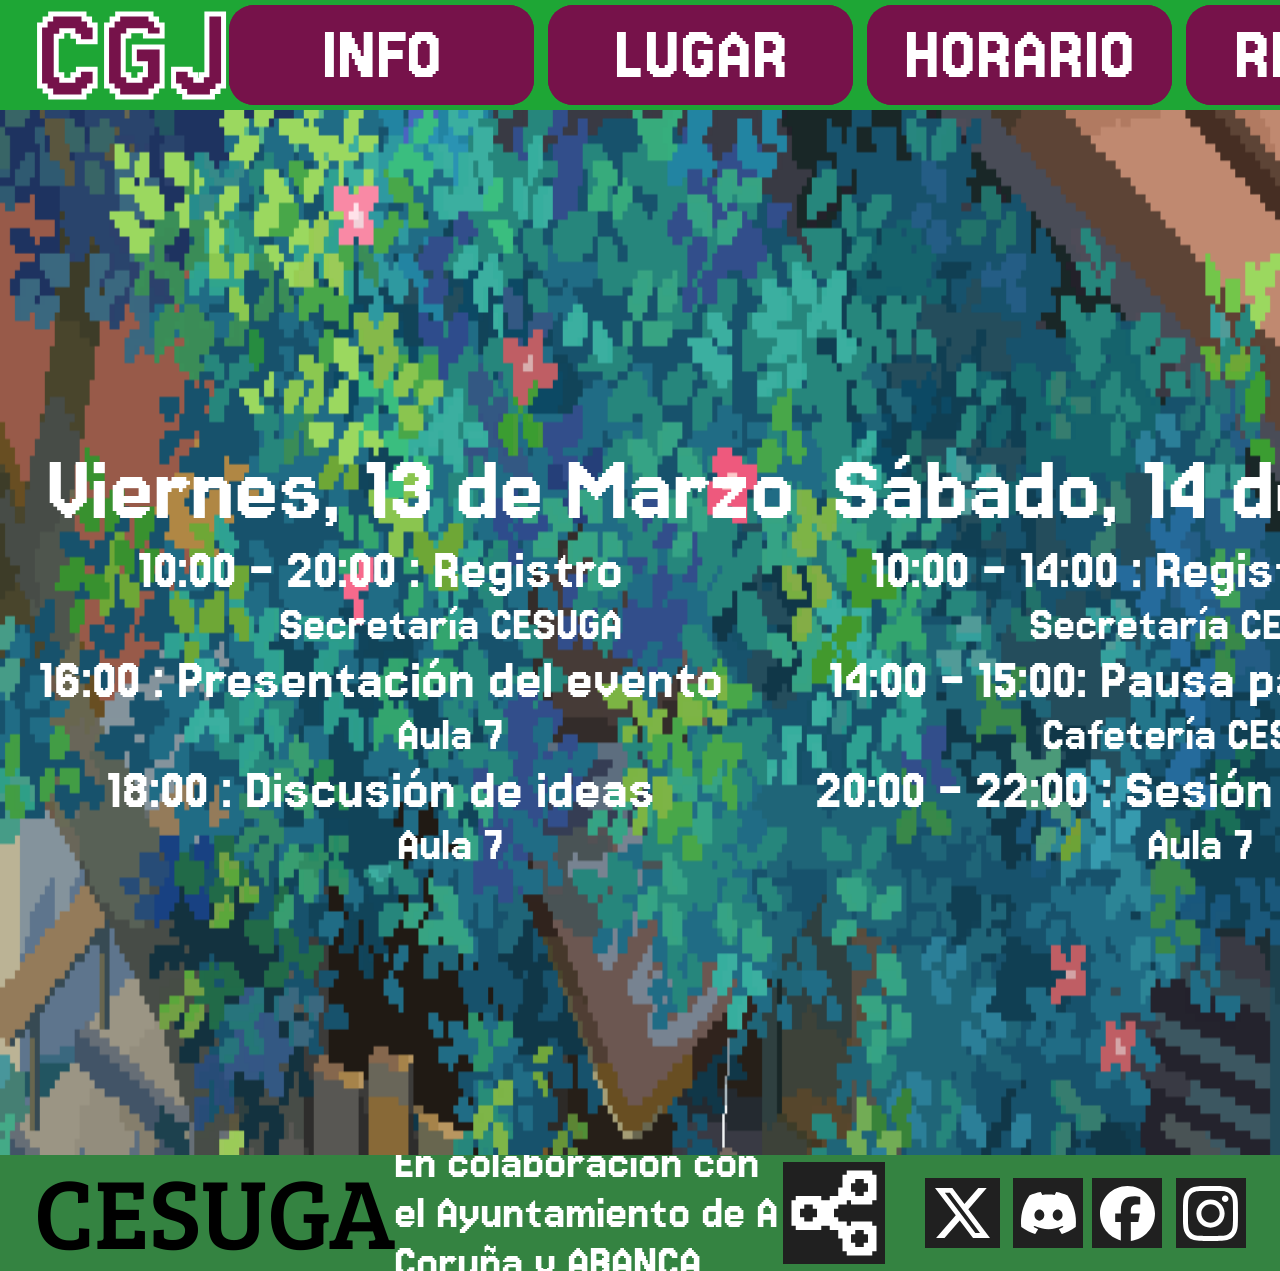
==== indexhorario.html @ c205cd02 "ahora si" ====
<!DOCTYPE html>
<html lang="en">
<head>
  <meta charset="UTF-8">
  <meta http-equiv="X-UA-Compatible" content="IE=edge">
  <meta name="viewport" content="width=device-width, initial-scale=1.0">
  <link rel="stylesheet" href="./vars.css">
  <link rel="stylesheet" href="./style.css">
  <link href="https://fonts.googleapis.com/css2?family=Bree+Serif&family=Jersey+15&display=swap" rel="stylesheet">

  
  <style>
   a,
   button,
   input,
   select,
   h1,
   h2,
   h3,
   h4,
   h5,
   * {
       box-sizing: border-box;
       margin: 0;
       padding: 0;
       border: none;
       text-decoration: none;
       background: none;
   
       -webkit-font-smoothing: antialiased;
   }
   
   menu, ol, ul {
       list-style-type: none;
       margin: 0;
       padding: 0;
   }
   </style>
  <title>Document</title>
</head>
<body>
  <div class="lugar">
    <div class="cabecera">
      <div class="frame-2">
        <a href="index.html" class="frame-2"><div class="cgj">CGJ</div></a>
      </div>
      <div class="botones-navegacion">
        <div class="boton-info">
          <a href="indexinfo.html" class="boton-info"><div class="info">INFO</div></a>
        </div>
        <div class="boton-lugar">
          <a href="indexlugar.html" class="boton-lugar"><div class="lugar">LUGAR</div></a>
        </div>
        <div class="boton-horario">
          <a href="indexhorario.html." class="boton-horario"><div class="horario">HORARIO</div></a>
        </div>
        <div class="boton-reglas">
          <a href="indexreglas.html" class="boton-reglas"><div class="reglas">REGLAS</div></a>
        </div>
      </div>
    </div>
    <div class="cuerpolugar">
      <img
        class="fondo2"
        src="fondo2.gif"
      />
    <div class="viernes">
      <div class="titulo" style="top: 330px; left: -30px;">Viernes, 13 de Marzo</div>
      <div class="subtitulo" style="top: 330px; left: -70px;">10:00 - 20:00 : Registro</div>
      <div class="texto-horario" style="top: 330px; left: 0px;">Secretaría CESUGA</div>
      <div class="subtitulo" style="top: 330px; left: -70px;">16:00 : Presentación del evento</div>
      <div class="texto-horario" style="top: 330px; left: 0px;">Aula 7</div>
      <div class="subtitulo" style="top: 330px; left: -70px;">18:00 : Discusión de ideas</div>
      <div class="texto-horario" style="top: 330px; left: 0px;">Aula 7</div>
    </div>
      <div class="titulo" style="top: -100px; left: 750px;">Sábado, 14 de Marzo</div>
      <div class="subtitulo" style="top: -100px; left: 750px;">10:00 - 14:00 : Registro equipos</div>
      <div class="texto-horario" style="top: -100px; left: 750px;">Secretaría CESUGA</div>
      <div class="subtitulo" style="top: -100px; left: 750px;">14:00 - 15:00: Pausa para la comida</div>
      <div class="texto-horario" style="top: -100px; left: 750px;">Cafetería CESUGA</div>
      <div class="subtitulo" style="top: -100px; left: 750px;">20:00 - 22:00 : Sesión de playesting</div>
      <div class="texto-horario" style="top: -100px; left: 750px;">Aula 7</div>
      
      <div class="titulo" style="top: -750px; left: 1600px;">Domingo, 15 de Marzo</div>
      <div class="subtitulo" style="top: -750px; left: 1600px;">15:00 - 17:00 : Subida de juegos</div>
      <div class="texto-horario" style="top: -750px; left: 1600px;">Portal web del evento</div>
      <div class="subtitulo" style="top: -750px; left: 1600px;">17:00 : Evaluación de los juegos</div>
      <div class="texto-horario" style="top: -750px; left: 1600px;">El jurado comenzará a revisar los videojuegos entregados.</div>
      <div class="subtitulo" style="top: -750px; left: 1600px;">18:00 - 18:30: Elaboración de la presentación</div>
      <div class="texto-horario" style="top: -750px; left: 1600px;">Elaboración de una presentación corta, de menos de 5 minutos, sobre el juego y el desarollo.</div>
      <div class="subtitulo" style="top: -750px; left: 1600px;">18:30 - 19:30: Presentaciones</div>
      <div class="subtitulo" style="top: -750px; left: 1600px;">19:30 - 20:00: Entrega de premios</div>
      <div class="texto-horario" style="top: -750px; left: 1600px;">Salón de actos de CESUGA</div>

    </div>
    <div class="pie-de-pagina-lugar">
      <div class="cesuga-logo">
        <span>
          <span class="cesuga-logo-span">CESUGA</span>
        </span>
      </div>
      <div class="en-colaboraci-n-con-el-ayuntamiento-de-a-coru-a-y-abanca">
        En colaboración con el Ayuntamiento de A Coruña y ABANCA.
      </div>
      <div class="botones-rrss">
        <img class="boton-compartir" src="boton-compartir0.svg" />
        <a href="https://www.facebook.com/?locale=es_ES"><img class="boton-facebook" src="boton-facebook0.svg"/></a>
        <a href="https://x.com/"><img class="boton-x" src="boton-x0.svg" /></a>
        <a href="https://discord.com/"><img class="boton-discord" src="boton-discord0.svg" /></a>
        <div class="boton-insta">
          <a href="https://www.instagram.com/?hl=es"><img class="social-icons" src="social-icons0.svg" /></a>
        </div>
    </div>
  </div>
</body>
</html>
---- vars.css ----
/* Figma Styles of your File */
:root {
  /* Colors */
  /* Fonts */
  /* Effects */
}
/* Figma Color Variables of your File */
---- style.css ----
cuerpo{
  background-image: url("fondo2.gif");
}
.home,
.home * {
  box-sizing: border-box;
}
.home {
  background: #ffffff;
  display: flex;
  flex-direction: column;
  gap: 0px;
  align-items: center;
  justify-content: flex-start;
  height: 1271px;
  position: relative;
  overflow: hidden;
  aspect-ratio: auto;
}
.cabecera {
  background: #1ea635;
  padding: 10px 34px 10px 34px;
  display: flex;
  flex-direction: row;
  align-items: center;
  justify-content: space-between;
  flex-shrink: 0;
  width: 100%;
  height: 110px;
  position: relative;
}
.frame-2 {
  display: flex;
  flex-direction: row;
  gap: 10px;
  align-items: center;
  justify-content: center;
  flex-shrink: 0;
  position: relative;
}
.cgj {
  color: #76124a;
  text-align: left;
  font-family: "Jersey 15", sans-serif;
  -webkit-text-stroke: 5px #ffffff;
  font-size: 150px;
  font-weight: 400;
  position: relative;
}
.fondohome{
  width: 110%;
  height: 120%;
  background-image: url("fondohome.gif");
  background-size: cover;
  background-position: center;
  clip-path: inset(50px 65px 50px 65px);
  position: absolute;
  margin-top: -50px;
  margin-left: -90px;
}
.fondo2{
  width: 100%;
  height: 180%;
  background-image: url("fondo2.gif");
  background-size: cover;
  background-position: center;
  position: absolute;
  clip-path: inset(0px 0px 200px 0px);
  z-index: -1;
}
.botones-navegacion {
  display: flex;
  flex-direction: row;
  gap: 14px;
  align-items: center;
  justify-content: flex-start;
  flex-shrink: 0;
  position: relative;
}
.boton-info {
  background: #76124a;
  border-radius: 25px;
  padding: 10px;
  display: flex;
  flex-direction: row;
  gap: 10px;
  align-items: center;
  justify-content: center;
  flex-shrink: 0;
  width: 305px;
  height: 100px;
  position: relative;
}
.info {
  color: #ffffff;
  text-align: left;
  font-family: "Jersey 15", sans-serif;
  font-size: 80px;
  font-weight: 400;
  position: relative;
}
.boton-lugar {
  background: #76124a;
  border-radius: 25px;
  padding: 10px;
  display: flex;
  flex-direction: row;
  gap: 10px;
  align-items: center;
  justify-content: center;
  flex-shrink: 0;
  width: 305px;
  height: 100px;
  position: relative;
  font-family: "Jersey 15", sans-serif;
}
.lugar {
  color: #ffffff;
  text-align: left;
  font-family: "Jersey 15", sans-serif;
  font-size: 80px;
  font-weight: 400;
  position: relative;
}
.boton-horario {
  background: #76124a;
  border-radius: 25px;
  padding: 10px;
  display: flex;
  flex-direction: row;
  gap: 10px;
  align-items: center;
  justify-content: center;
  flex-shrink: 0;
  width: 305px;
  height: 100px;
  position: relative;
}
.horario {
  color: #ffffff;
  text-align: left;
  font-family: "Jersey 15", sans-serif;
  font-size: 80px;
  font-weight: 400;
  position: relative;
}
.boton-reglas {
  background: #76124a;
  border-radius: 25px;
  padding: 10px;
  display: flex;
  flex-direction: row;
  gap: 10px;
  align-items: center;
  justify-content: center;
  flex-shrink: 0;
  width: 305px;
  height: 100px;
  position: relative;
}
.reglas {
  color: #ffffff;
  text-align: left;
  font-family: "Jersey 15", sans-serif;
  font-size: 80px;
  font-weight: 400;
  position: relative;
}
.cuerpo {
  background: #2f5d2f;
  flex-shrink: 0;
  width: 100%;
  height: 1045px;
  position: relative;
  overflow: hidden;
}

.cuerpolugar {
  flex-shrink: 0;
  width: 100%;
  height: 1045px;
  position: relative;
  overflow: hidden;
  margin: 0;
  padding: 0;
}
.cuerporeglas {
  flex-shrink: 0;
  width: 100%;
  height: 100%;
  position: relative;
  overflow: hidden;
  margin: 0;
  padding: 0;
}
.arte-central {
  position: absolute;
  inset: 0;
}
.logo-cesugamejam-1 {
  width: 1000px;
  height: 906px;
  position: absolute;
  left: 777px;
  top: 40px;
  object-fit: cover;
  aspect-ratio: 1000/906;
}
.boton-reserva {
  background: #76124a;
  border-radius: 25px;
  padding: 10px;
  display: flex;
  flex-direction: row;
  gap: 10px;
  align-items: center;
  justify-content: center;
  width: 552px;
  height: 125px;
  position: absolute;
  left: 1004px;
  top: 800px;
}
.reserva-ya {
  border-style: solid;
  border-color: transparent;
  border-width: 1px;
  flex-shrink: 0;
  width: 557px;
  height: 120px;
  position: absolute;
  left: 20px;
  top: 5px;
}
.reserva-ya2 {
  color: #ffffff;
  text-align: left;
  font-family: "Jersey 15", sans-serif;
  font-size: 120px;
  font-weight: 400;
  position: absolute;
  right: 4.13%;
  left: 0%;
  width: 95.87%;
  bottom: 0%;
  top: 0%;
  height: 100%;
}
.cesu-game-jam-2026 {
  color: #76124a;
  text-align: left;
  font-family: "Jersey 15", sans-serif;
  font-size: 300px;
  letter-spacing: -0.04em;
  font-weight: 400;
  position: absolute;
  left: 261px;
  top: 550px;
  -webkit-text-stroke: 10px #ffffff;
}
.pie-de-pagina {
  background: #348341;
  padding: 10px 34px 10px 34px;
  display: flex;
  flex-direction: row;
  align-items: center;
  justify-content: space-between;
  flex-shrink: 0;
  width: 100%;
  height: 120px;
  position: relative;
}
.pie-de-pagina-lugar {
  background: #348341;
  padding: 10px 34px 10px 34px;
  display: flex;
  flex-direction: row;
  align-items: center;
  justify-content: space-between;
  flex-shrink: 0;
  width: 100%;
  height: 116px;
  position:relative;
  overflow-y: hidden;
}
.cesuga-logo {
  color: #000000;
  text-align: left;
  font-family: "Bree Serif", sans-serif;
  font-size: 100px;
  letter-spacing: 0undefined;
  font-weight: 400;
  position: relative;
  width: 360px;
  height: 144px;
  -webkit-text-stroke: 10px rgba(255, 255, 255, 0);
}
.cesuga-logo-span {
}
.cesuga-logo-span2 {
  letter-spacing: -0.06em;
}
.en-colaboraci-n-con-el-ayuntamiento-de-a-coru-a-y-abanca {
  color: #ffffff;
  text-align: left;
  font-family: "Jersey 15", sans-serif;
  font-size: 50px;
  font-weight: 400;
  position: relative;
  -webkit-text-stroke: 10px rgba(255, 255, 255, 0);
}
.texto {
  color: #ffffff;
  width: 900px;
  text-align: left;
  font-family: "Jersey 15", sans-serif;
  font-size: 50px;
  font-weight: 400;
  position: relative;
  left:1400px;
  break-after: auto;
}
.texto-horario {
  color: #ffffff;
  width: 900px;
  text-align: left;
  font-family: "Jersey 15", sans-serif;
  font-size: 50px;
  font-weight: 400;
  position: relative;
  left:1400px;
  break-after: auto;
  text-align: center;
}
.texto-reglas {
  color: #ffffff;
  width: 1800px;
  text-align: left;
  font-family: "Jersey 15", sans-serif;
  font-size: 40px;
  font-weight: 400;
  position: relative;
  break-after: auto;
  white-space: pre-line;
  text-align: center;
  line-height: 1.8;
  left: 15%;
}
.titulo {
  color: #ffffff;
  width: 900px;
  text-align: left;
  font-family: "Jersey 15", sans-serif;
  font-size: 100px;
  font-weight: 400;
  position: relative;
  left:1400px;
  break-after: auto;
  text-align: center;
}
.subtitulo {
  color: #ffffff;
  width: 900px;
  text-align: left;
  font-family: "Jersey 15", sans-serif;
  font-size: 60px;
  font-weight: 400;
  position: relative;
  left:1400px;
  text-align: center;
}
.image-9 {
  border-radius: 25px;
  width: 1218px;
  height: 812px;
  position: absolute;
  left: 57px;
  top: 125px;
  object-fit: cover;
  aspect-ratio: 3/2;
}
.botones-rrss {
  flex-shrink: 0;
  width: 463px;
  height: 116px;
  position: relative;
}
.boton-compartir {
  width: 102px;
  height: 102px;
  position: absolute;
  left: 0px;
  top: 50%;
  translate: 0 -50%;
  overflow: visible;
  aspect-ratio: 1;
}
.boton-facebook {
  width: 15.12%;
  height: 60.34%;
  position: absolute;
  right: 18.14%;
  left: 66.74%;
  bottom: 19.83%;
  top: 19.83%;
  overflow: visible;
}
.boton-x {
  display: flex;
  flex-direction: column;
  gap: 10px;
  align-items: flex-start;
  justify-content: flex-start;
  width: 16.2%;
  height: 60.34%;
  position: absolute;
  right: 53.13%;
  left: 30.67%;
  bottom: 19.83%;
  top: 19.83%;
  overflow: visible;
}
.boton-discord {
  width: 15.12%;
  height: 60.34%;
  position: absolute;
  right: 35.21%;
  left: 49.68%;
  bottom: 19.83%;
  top: 19.83%;
  overflow: visible;
}
.boton-insta {
  background: #202020;
  padding: 10px;
  width: 15.12%;
  height: 60.34%;
  position: absolute;
  right: 0%;
  left: 84.88%;
  bottom: 19.83%;
  top: 19.83%;
}
.social-icons {
  width: 55px;
  height: 55px;
  position: absolute;
  left: 7px;
  top: 8px;
  overflow: visible;
  aspect-ratio: 1;
}
.jersey-15-regular {
  font-family: "Jersey 15", sans-serif;
  font-weight: 400;
  font-style: normal;
}
.bree-serif-regular {
  font-family: "Bree Serif", serif;
  font-weight: 400;
  font-style: normal;
}
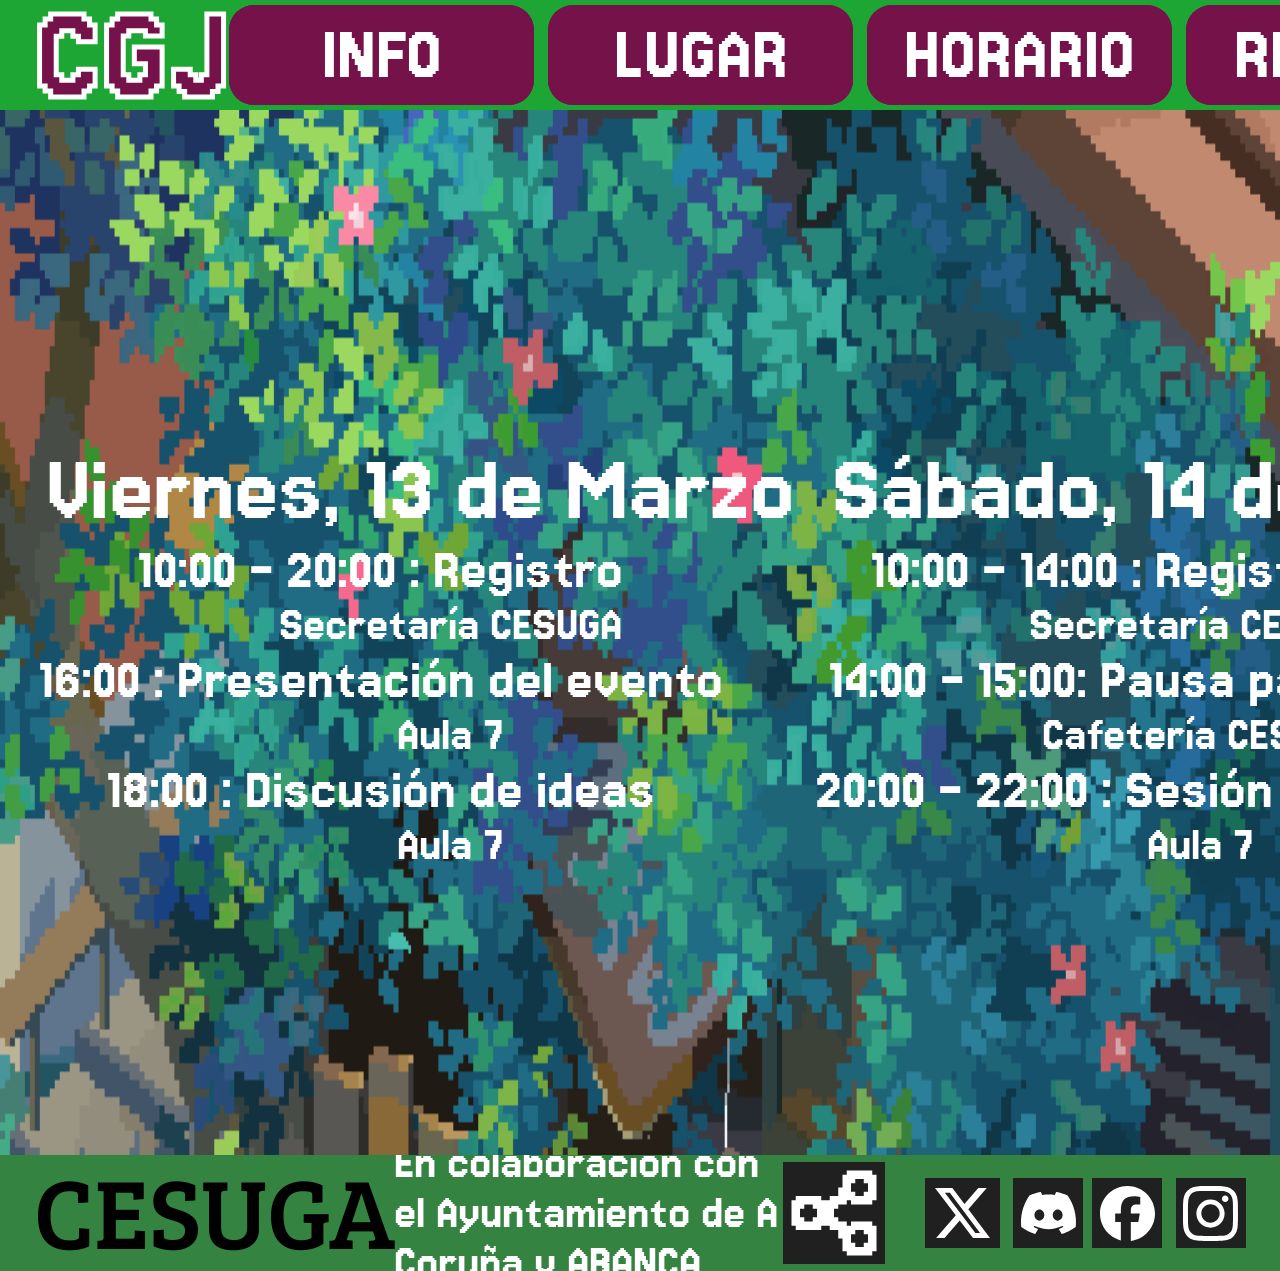
==== commit ca724445: "Fix hyperlink for horario in indexhorario.html" ====
--- a/indexhorario.html
+++ b/indexhorario.html
@@ -52,7 +52,7 @@
           <a href="indexlugar.html" class="boton-lugar"><div class="lugar">LUGAR</div></a>
         </div>
         <div class="boton-horario">
-          <a href="indexhorario.html." class="boton-horario"><div class="horario">HORARIO</div></a>
+          <a href="indexhorario.html" class="boton-horario"><div class="horario">HORARIO</div></a>
         </div>
         <div class="boton-reglas">
           <a href="indexreglas.html" class="boton-reglas"><div class="reglas">REGLAS</div></a>
@@ -113,4 +113,4 @@
     </div>
   </div>
 </body>
-</html>+</html>
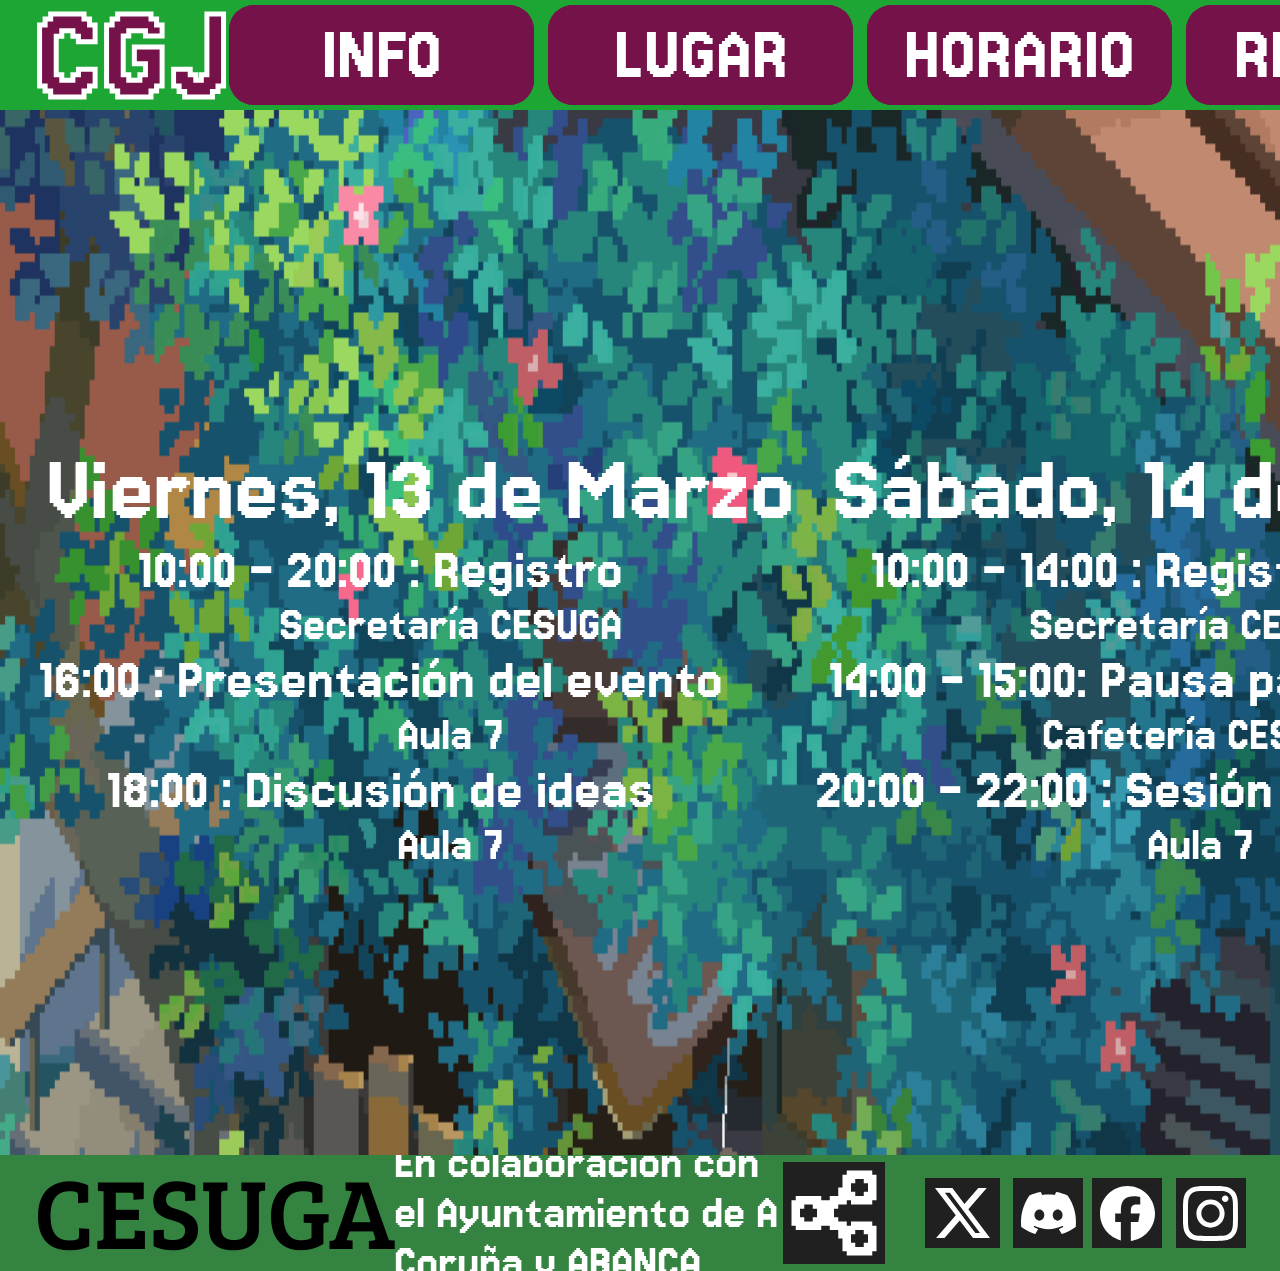
==== commit f863bab6: "Arreglada pagina "horario" eliminado el . sobrante en indexhorario.html." ====
--- a/indexhorario.html
+++ b/indexhorario.html
@@ -113,4 +113,4 @@
     </div>
   </div>
 </body>
-</html>
+</html>
